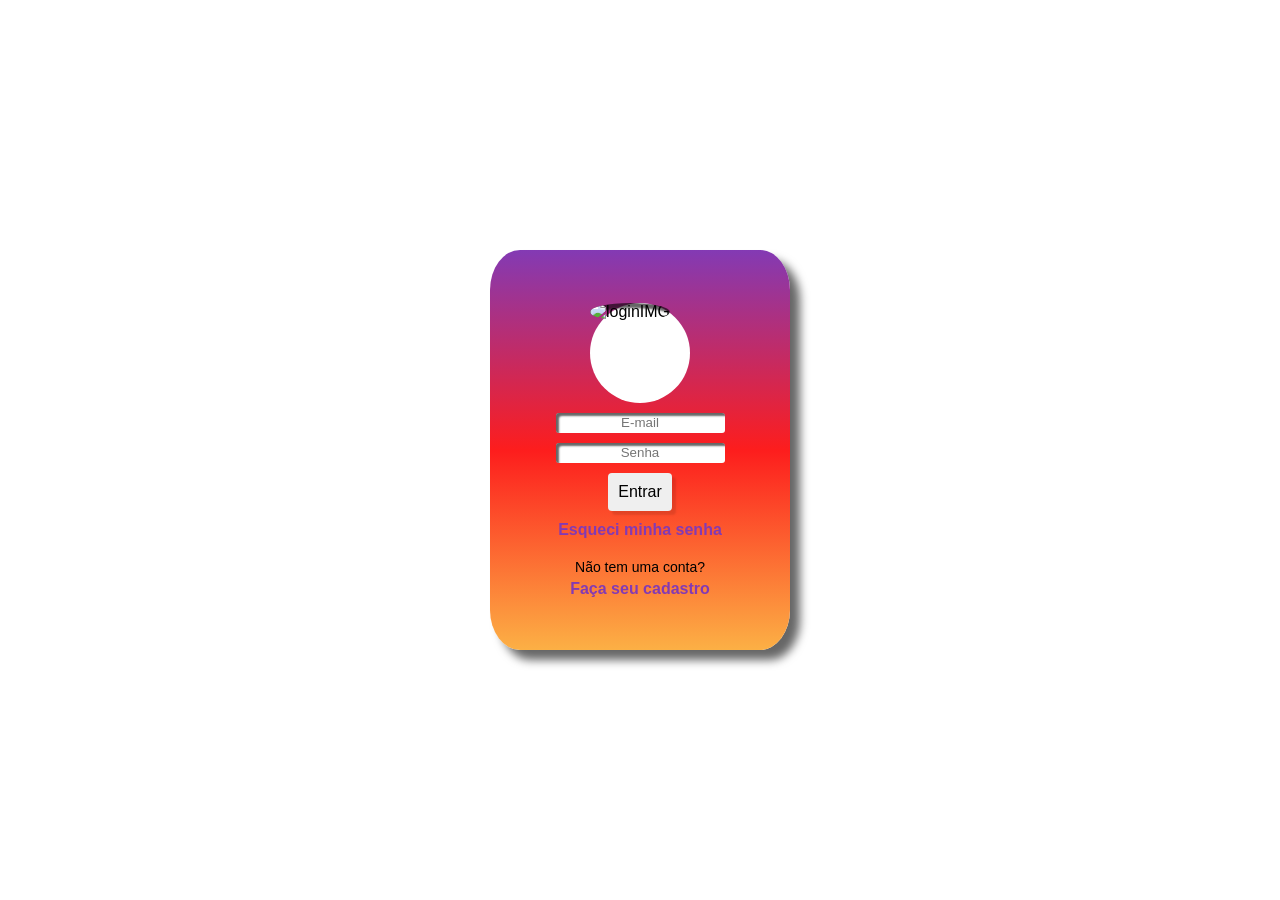
==== index.html @ 2c785665 "Add files via upload" ====
<!DOCTYPE html>
<html lang="pt-br">
<head>
    <meta charset="UTF-8">
    <link rel="stylesheet" href="source.js">
    <meta name="viewport" content="width=device-width, initial-scale=1.0">
    <link rel="stylesheet" href="style.css">
    <title>FORMS BRABO</title>

</head>
<body>
    
    <form>
    <div class="container">


        <div class="loginIMG">
            
            <div class="userIMG">

                <img id="img1" src="./image/user-solid.svg" alt="loginIMG" width="200px" height="200px" style=" border-radius: 50%;">
            </div>
            
            <div class="input-group">
                
                <input type="email" id="usuario" placeholder="E-mail" required/>
                
                <input type="password" id="senha" placeholder="Senha" required/>
                
                
            </div>
            
            
            <button type="submit">Entrar</button>
            
            <p><a  href="#">Esqueci minha senha</a></p>
            <div class="textoA">

                <p id="p2"> Não tem uma conta? </p>
                <a href="#"><strong>Faça seu cadastro</strong></a>
            </div>
            
        </div>
    </div>

   


</form>
</body>
</html>
---- style.css ----
body{
    background-image: url('./image/background.jpg');
    background-size: cover; /* Faz a imagem cobrir toda a tela */
    background-position: center; /* Centraliza a imagem */
    background-repeat: no-repeat; /* Evita repetição da imagem */
    justify-content: center;
    align-items: center;
    height: 100vh;
    display: flex;
    flex-wrap: wrap;
    align-items: center;
    flex-direction: column;
    justify-content: center;

}
*{

    margin: 0;
    padding: 0;
    box-sizing: border-box;
    font-family: Arial, sans-serif;

}
.userIMG{
    width: 100px;
    height: 100px;
    border-radius: 50%;
    background-color: white;
}

 img{
     box-shadow: inset 3px 5px 2px rgba(0, 0, 0, 0.6);
     transition: transform 0.6s ease-in-out;
     width: 100px;
     height: 100px;

 }
.loginIMG{
    transition: 0.6s ease-in-out;
    box-shadow: 10px 10px 10px rgba(0, 0, 0, 0.6);
    border-radius: 10%;
    background:linear-gradient( #833AB4, #FD1D1D, #FCB045);
    width:300px;
    height: 400px;
    display: flex;
    flex-wrap: wrap;
    align-items: center;
    justify-content: center;
    flex-direction: column;

}
#p2{
    font-size: 14px;
}
input{
    box-shadow: inset 3px 3px 2px rgba(0, 0, 0, 0.6);
    display: flex;
    border:none;
    border-radius: 3px;
    height: 20px;;
    background-color: rgb(255, 255, 255);
    
    
    
}
input::placeholder {
    text-align: center;
    width: 100%;
    display: block;
}
.input-group{
    gap:10px;
    margin-top: 10px;
    display: flex;
    flex-direction: column;
    margin-bottom: 10px;
}
p{
    
    margin-top: 10px;
}

a{
    transition: 0.4s;
    font-weight: bold;
    text-decoration: none;
    color:#833AB4
}
button{

    
    transition: 0.6s;
    padding: 10px;

    color: black;
    border: none;
    border-radius: 4px;
    font-size: 16px;
    box-shadow: 4px 4px 2px rgba(0, 0, 0, 0.1);
    cursor: pointer;
}

.textoA{
    margin-top: 10px;
    gap: 5px;
    display:flex;
    justify-content: space-around;
    align-items: center;
    flex-direction: column;
}

.loginIMG:hover{

    transform: scale(1.2);
}
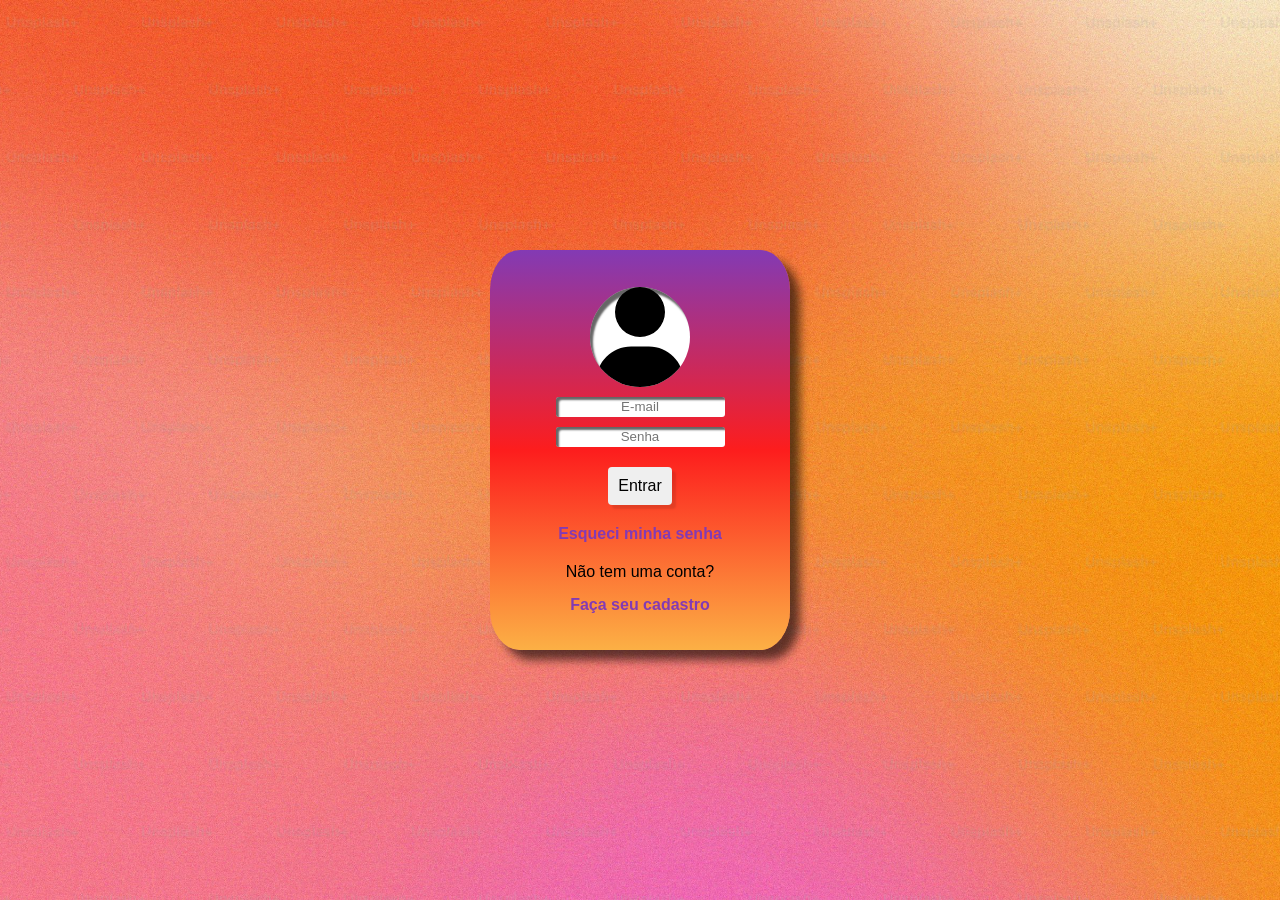
==== commit 31b85000: "Update index.html" ====
--- a/index.html
+++ b/index.html
@@ -11,41 +11,33 @@
 <body>
     
     <form>
-    <div class="container">
-
-
-        <div class="loginIMG">
-            
-            <div class="userIMG">
-
-                <img id="img1" src="./image/user-solid.svg" alt="loginIMG" width="200px" height="200px" style=" border-radius: 50%;">
+        <div class="container">
+            <div class="loginIMG">
+                <div class="userIMG">
+                    <img id="img" src="./image/user-solid.svg" alt="loginIMG" width="200px" height="200px" style="border-radius: 50%;">
+                </div>
+    
+                <div class="input-group">
+                    <input type="email" id="usuario" placeholder="E-mail" required/>
+                    <input type="password" id="senha" placeholder="Senha" required/>
+                </div>
+    
+                <button type="submit" style="margin-top: 10px;">Entrar</button>
+                <a href="criarSenha.html">
+                    <p style="margin-top: 20px;">Esqueci minha senha</p>
+                </a>
+    
+                <div class="textoA">
+                    <p>Não tem uma conta? </p>
+                    <a href="cadastro.html">
+                        <p><strong>Faça seu cadastro</strong></p>
+                    </a>
+                </div>
             </div>
-            
-            <div class="input-group">
-                
-                <input type="email" id="usuario" placeholder="E-mail" required/>
-                
-                <input type="password" id="senha" placeholder="Senha" required/>
-                
-                
-            </div>
-            
-            
-            <button type="submit">Entrar</button>
-            
-            <p><a  href="#">Esqueci minha senha</a></p>
-            <div class="textoA">
-
-                <p id="p2"> Não tem uma conta? </p>
-                <a href="#"><strong>Faça seu cadastro</strong></a>
-            </div>
-            
         </div>
-    </div>
-
-   
-
-
+    
+    </form>
+    <script src="source.js"></script>
 </form>
 </body>
-</html>+</html>
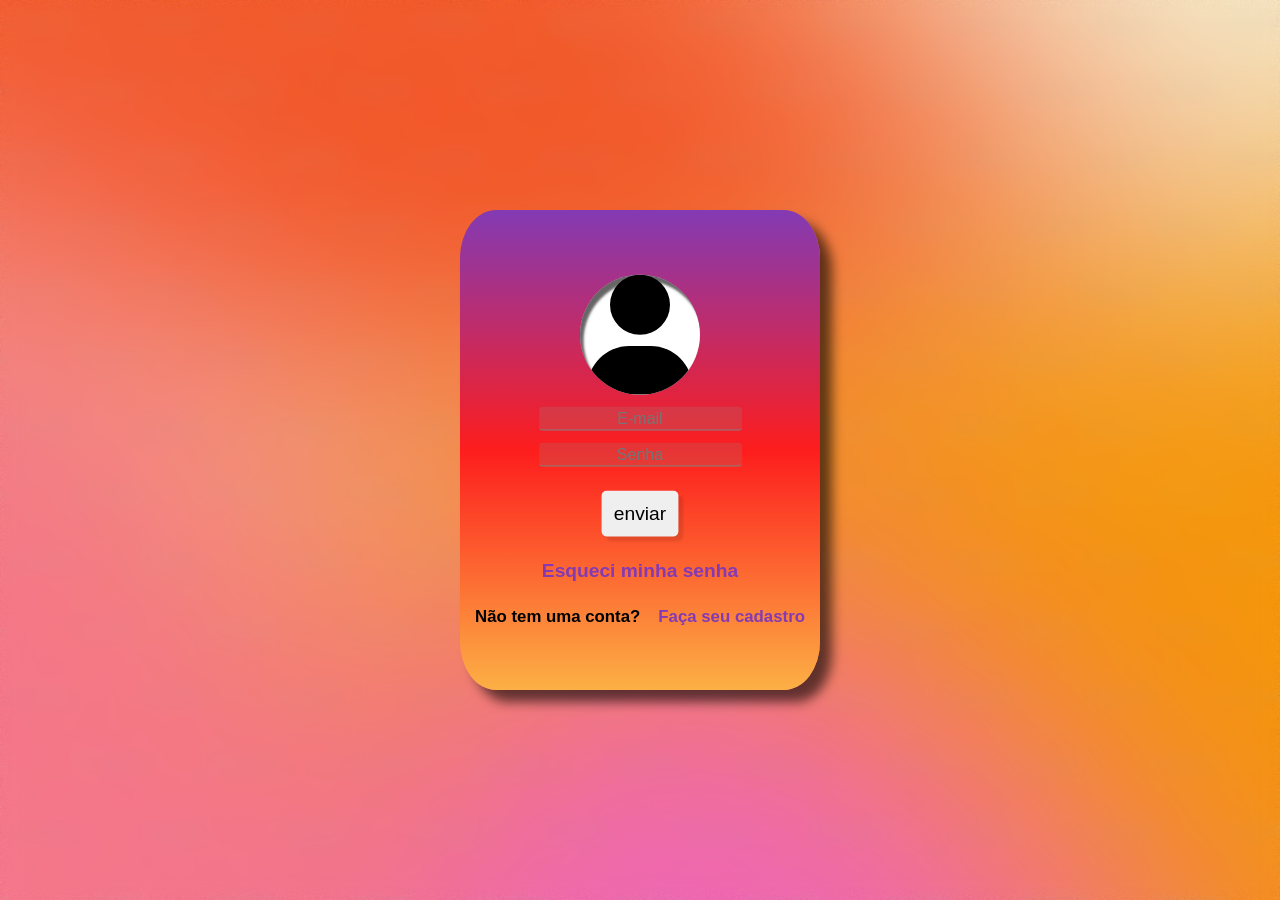
==== commit f95a461f: "modified:   cadastro.html 	modified:   criarSenha.html 	modified:   index.html 	modified:   style.cs" ====
--- a/index.html
+++ b/index.html
@@ -11,7 +11,7 @@
 <body>
     
     <form>
-        <div class="container">
+        
             <div class="loginIMG">
                 <div class="userIMG">
                     <img id="img" src="./image/user-solid.svg" alt="loginIMG" width="200px" height="200px" style="border-radius: 50%;">
@@ -22,7 +22,7 @@
                     <input type="password" id="senha" placeholder="Senha" required/>
                 </div>
     
-                <button type="submit" style="margin-top: 10px;">Entrar</button>
+                <button type="submit" style="margin-top: 10px;">enviar</button>
                 <a href="criarSenha.html">
                     <p style="margin-top: 20px;">Esqueci minha senha</p>
                 </a>
@@ -34,7 +34,7 @@
                     </a>
                 </div>
             </div>
-        </div>
+        
     
     </form>
     <script src="source.js"></script>
--- a/style.css
+++ b/style.css
@@ -1,16 +1,24 @@
 body{
     background-image: url('./image/background.jpg');
+    
     background-size: cover; /* Faz a imagem cobrir toda a tela */
     background-position: center; /* Centraliza a imagem */
     background-repeat: no-repeat; /* Evita repetição da imagem */
-    justify-content: center;
-    align-items: center;
     height: 100vh;
     display: flex;
     flex-wrap: wrap;
     align-items: center;
     flex-direction: column;
     justify-content: center;
+
+}
+.loginIMG #p3{
+    flex-wrap: wrap;
+    display: flex;
+    align-items: center;
+    justify-content: center;
+    flex-direction: row;
+
 
 }
 *{
@@ -29,13 +37,16 @@
 }
 
  img{
+    
      box-shadow: inset 3px 5px 2px rgba(0, 0, 0, 0.6);
      transition: transform 0.6s ease-in-out;
      width: 100px;
      height: 100px;
 
  }
+ 
 .loginIMG{
+   
     transition: 0.6s ease-in-out;
     box-shadow: 10px 10px 10px rgba(0, 0, 0, 0.6);
     border-radius: 10%;
@@ -47,21 +58,38 @@
     align-items: center;
     justify-content: center;
     flex-direction: column;
+    transform: scale(0.8);  
+   
+    animation: grow 0.8s ease-in-out forwards;
 
 }
-#p2{
-    font-size: 14px;
+input:hover{
+
+
+    background: transparent;
+    outline: none; /* Opcional: remove a borda de foco */
+    box-shadow: none; /* Opcional: remove qualquer sombra aplicada */
+    
+    color: grey;
 }
 input{
-    box-shadow: inset 3px 3px 2px rgba(0, 0, 0, 0.6);
+   
     display: flex;
     border:none;
+    border-bottom:1px solid grey;
     border-radius: 3px;
     height: 20px;;
-    background-color: rgb(255, 255, 255);
+    background-color: rgba(167, 115, 115, 0.274);
+    transition: 0.8s;
     
     
+}
+input:focus {
+    background: transparent;
+    outline: none; /* Opcional: remove a borda de foco */
+    box-shadow: none; /* Opcional: remove qualquer sombra aplicada */
     
+    color: grey;
 }
 input::placeholder {
     text-align: center;
@@ -72,7 +100,9 @@
     gap:10px;
     margin-top: 10px;
     display: flex;
+    align-items: center;
     flex-direction: column;
+    justify-content: space-around;
     margin-bottom: 10px;
 }
 p{
@@ -84,7 +114,7 @@
     transition: 0.4s;
     font-weight: bold;
     text-decoration: none;
-    color:#833AB4
+    color:#833AB4;
 }
 button{
 
@@ -101,16 +131,60 @@
 }
 
 .textoA{
+    gap:15px;
+    font-weight: 600;
+    margin-top: 10px;
+    font-size: 14px;
+    display:flex;
+    justify-content: space-between;
+    align-items: center;
+    flex-direction: row;
+}
+
+/* .loginIMG:hover{
+
+    transform: scale(1.2);
+} */
+ a:hover{
+    transform: scale(1.1);
+    
+
+}
+body::before {
+    content: "";
+    position: absolute;
+    top: 0;
+    left: 0;
+    width: 100%;
+    height: 100%;
+    background: inherit; /* Pega a imagem de fundo */
+    filter: blur(10px); /* Aplica o blur */
+    z-index: -1; /* Mantém o fundo atrás de todo o conteúdo */
+}
+.textoB{
+    font-weight: 600;
     margin-top: 10px;
     gap: 5px;
     display:flex;
-    justify-content: space-around;
+    justify-content: center;
+    align-items: center;
+    flex-direction: column;
+}
+.textoC{
+    font-weight: bold;
+    margin-top: 10px;
+    gap: 5px;
+    display:flex;
+    justify-content: center;
     align-items: center;
     flex-direction: column;
 }
 
-.loginIMG:hover{
-
-    transform: scale(1.2);
+@keyframes grow {
+    from {
+        transform: scale(0.8);
+    }
+    to {
+        transform: scale(1.2);
+    }
 }
-
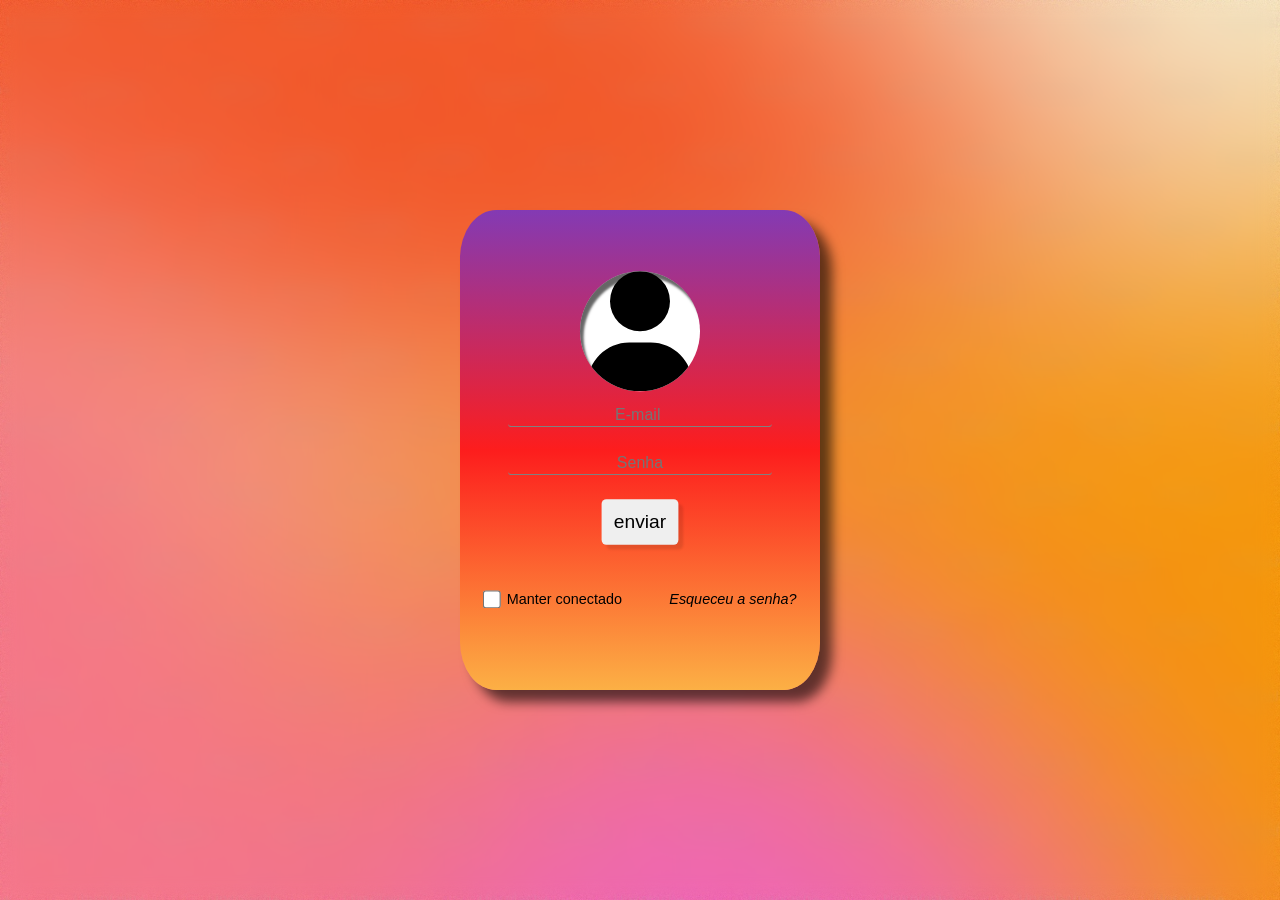
==== commit 5310f9b6: "modified:   criarSenha.html 	modified:   index.html 	modified:   style.css" ====
--- a/index.html
+++ b/index.html
@@ -18,23 +18,22 @@
                 </div>
     
                 <div class="input-group">
-                    <input type="email" id="usuario" placeholder="E-mail" required/>
+                    <input type="email" id="usuario" placeholder="E-mail "  required/>
+                    
                     <input type="password" id="senha" placeholder="Senha" required/>
                 </div>
     
                 <button type="submit" style="margin-top: 10px;">enviar</button>
-                <a href="criarSenha.html">
-                    <p style="margin-top: 20px;">Esqueci minha senha</p>
-                </a>
-    
-                <div class="textoA">
-                    <p>Não tem uma conta? </p>
-                    <a href="cadastro.html">
-                        <p><strong>Faça seu cadastro</strong></p>
+               
+               <div class="baseBox">
+                    <input type="checkbox" name="check" id="check">
+                    <p style="margin-top: 20px;margin-left: -35px; font: weight 500px; font-style: normal;">Manter conectado</p>
+                   <a href="criarSenha.html">
+                       <p id="p1" style="margin-top: 20px;">Esqueceu a senha?</p>
                     </a>
                 </div>
+                
             </div>
-        
     
     </form>
     <script src="source.js"></script>
--- a/style.css
+++ b/style.css
@@ -12,13 +12,35 @@
     justify-content: center;
 
 }
-.loginIMG #p3{
-    flex-wrap: wrap;
-    display: flex;
-    align-items: center;
-    justify-content: center;
-    flex-direction: row;
-
+
+input[type="checkbox"] {
+    display: flex;
+    width: 15px;
+    height: 15px;
+    background: transparent;
+    align-items: center;
+    margin-top:20px;
+    margin-left: -20px;
+    
+}
+input::placeholder {
+    display: flex;
+    margin-left: -40px; /* Garante que o texto do placeholder fique alinhado à esquerda */
+  }
+  
+.baseBox{
+    width: 300px;
+    height: 70px;
+    font-size: 12px;
+    font-style: italic;
+    display: flex;
+    align-items:center;
+    justify-content: space-evenly;
+    
+}
+.baseBox a{
+
+    margin-right: -20px;
 
 }
 *{
@@ -70,22 +92,25 @@
     outline: none; /* Opcional: remove a borda de foco */
     box-shadow: none; /* Opcional: remove qualquer sombra aplicada */
     
+    
+}
+input{
+    
     color: grey;
-}
-input{
-   
+    width: 220px;
     display: flex;
     border:none;
     border-bottom:1px solid grey;
     border-radius: 3px;
     height: 20px;;
-    background-color: rgba(167, 115, 115, 0.274);
+    background-color: transparent;
     transition: 0.8s;
-    
+    flex-direction: column;
+    gap:20px;
     
 }
 input:focus {
-    background: transparent;
+   
     outline: none; /* Opcional: remove a borda de foco */
     box-shadow: none; /* Opcional: remove qualquer sombra aplicada */
     
@@ -97,7 +122,7 @@
     display: block;
 }
 .input-group{
-    gap:10px;
+    gap:20px;
     margin-top: 10px;
     display: flex;
     align-items: center;
@@ -109,13 +134,22 @@
     
     margin-top: 10px;
 }
-
-a{
-    transition: 0.4s;
-    font-weight: bold;
+.baseBox #p1{
+    transition: 0.4s ease-in-out;
+    color:black;
+
+}
+.baseBox #p1:hover{
+    
+    
     text-decoration: none;
     color:#833AB4;
 }
+a{  
+    transition: 0.4s ease-in-out;
+    text-decoration: none;
+}
+
 button{
 
     
@@ -129,10 +163,19 @@
     box-shadow: 4px 4px 2px rgba(0, 0, 0, 0.1);
     cursor: pointer;
 }
-
+#p3{
+    font-weight: 500;
+    font-size: 16px;
+    display:flex;
+    justify-content: space-between;
+    align-items: center;
+    flex-direction: row;
+
+
+}
 .textoA{
     gap:15px;
-    font-weight: 600;
+    font-weight: 500;
     margin-top: 10px;
     font-size: 14px;
     display:flex;
@@ -145,11 +188,12 @@
 
     transform: scale(1.2);
 } */
- a:hover{
-    transform: scale(1.1);
-    
-
-}
+ button:hover{
+
+    scale: 1.1;
+    color:#833AB4;  
+}
+ 
 body::before {
     content: "";
     position: absolute;
